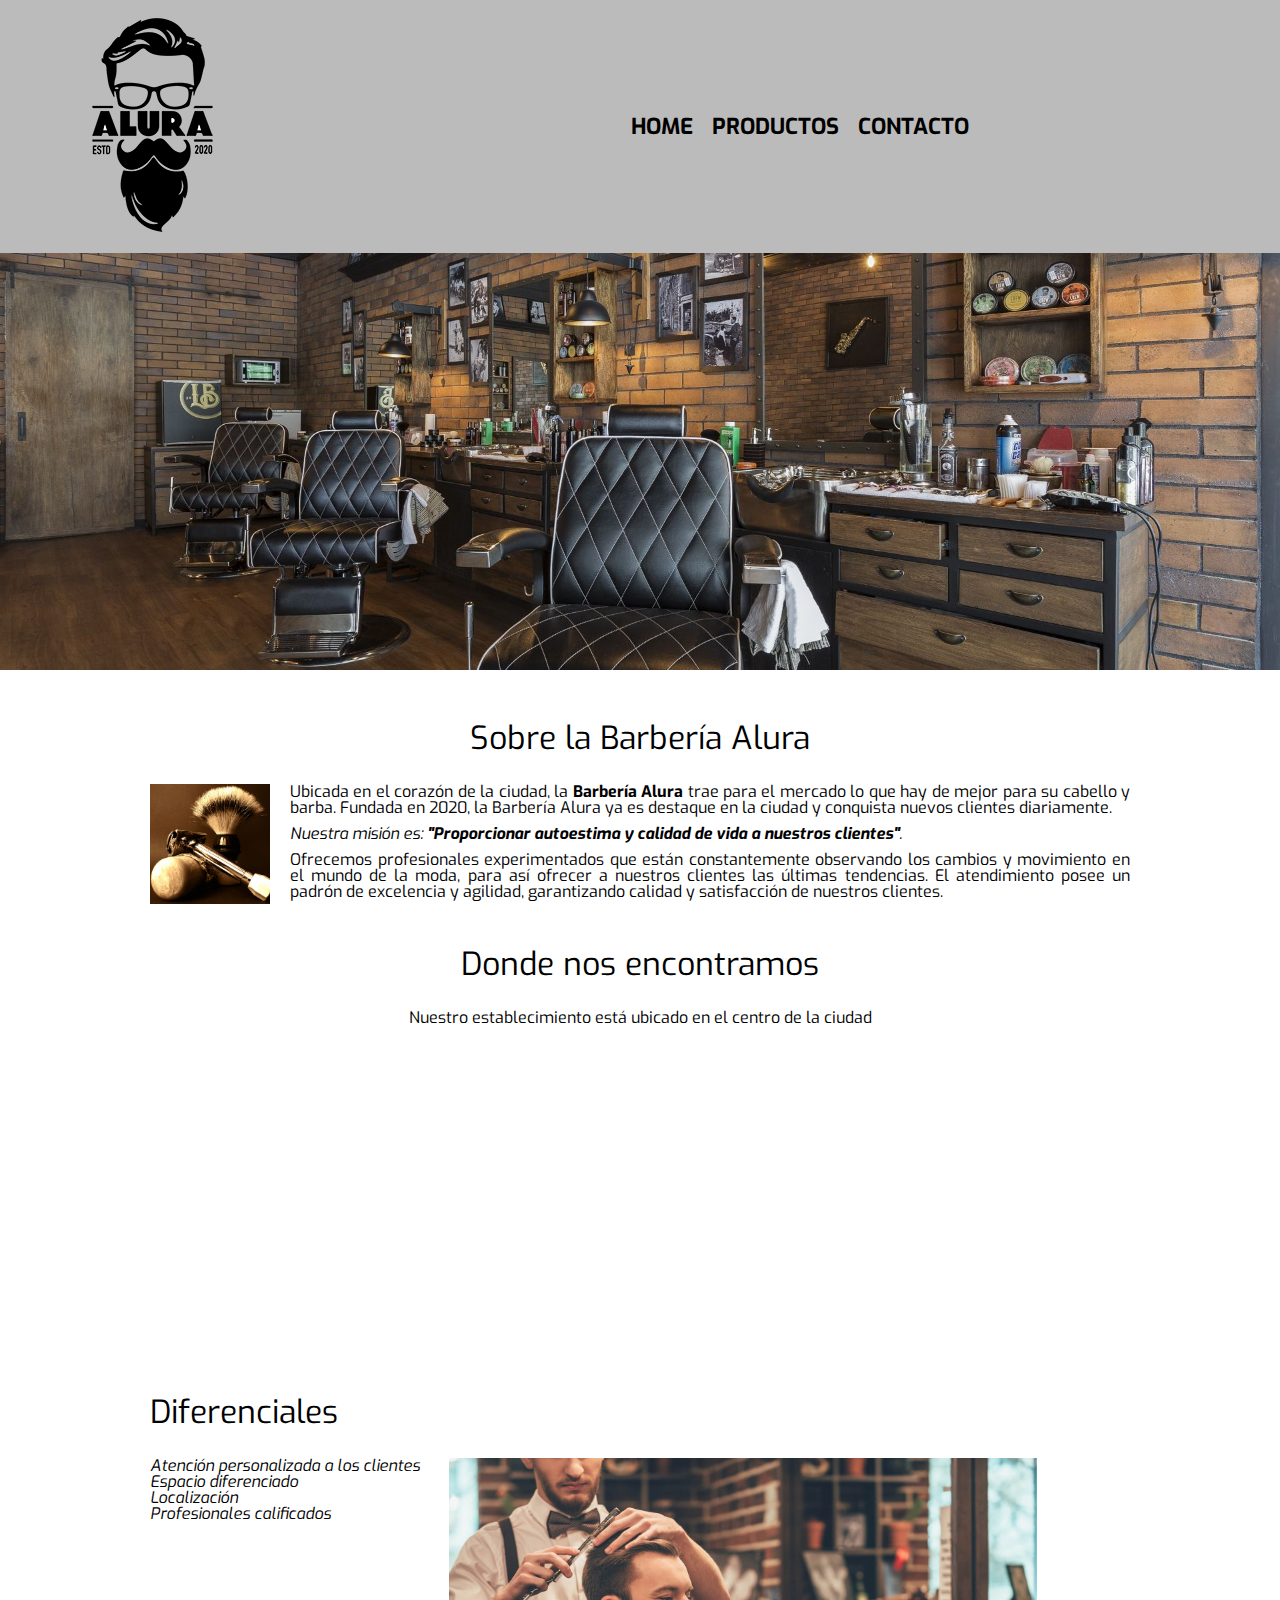
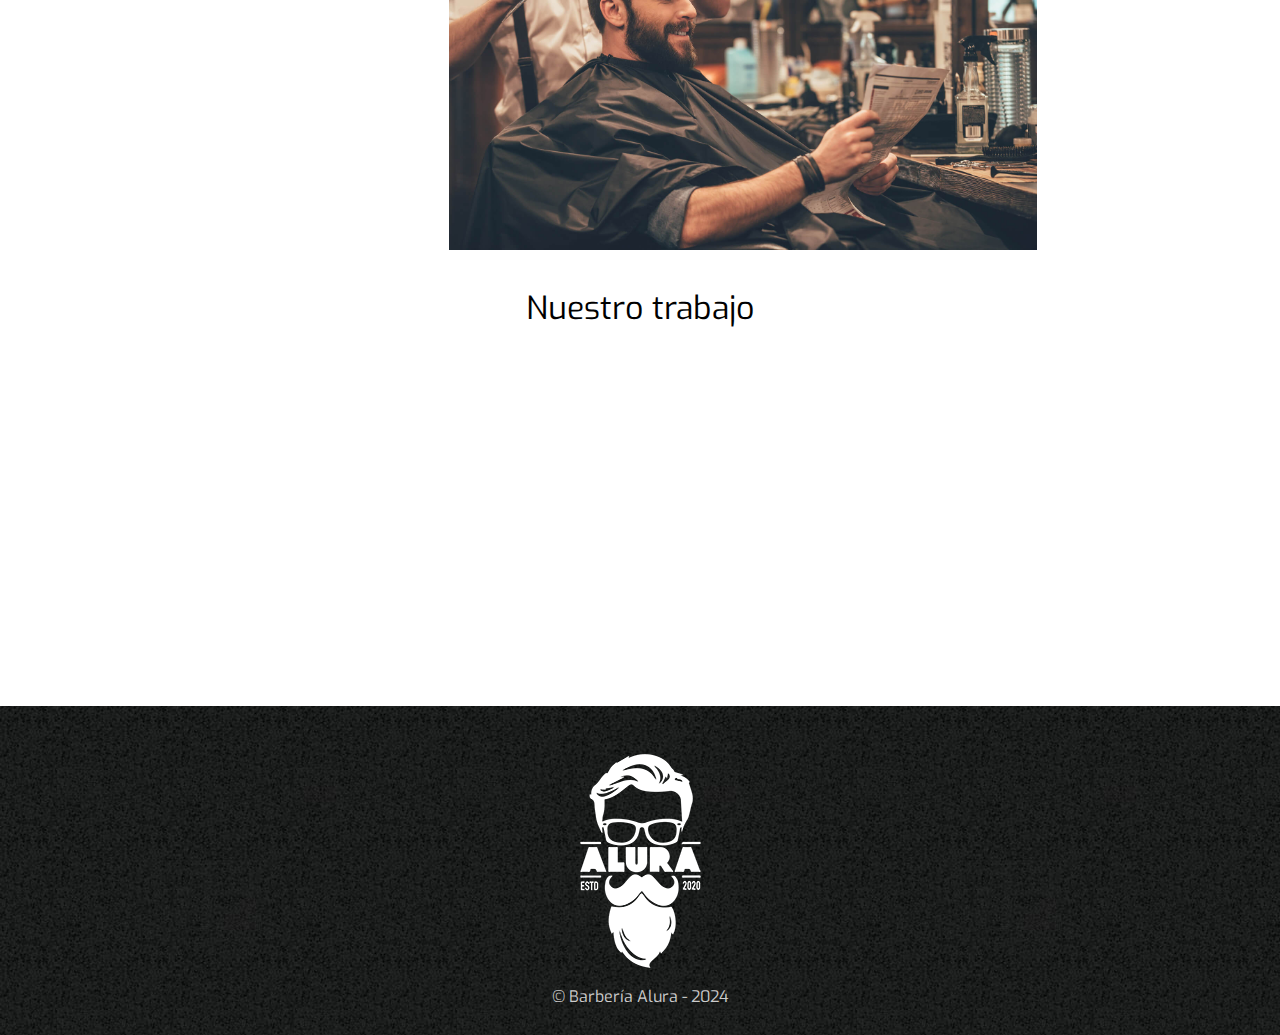
==== index.html @ 58c38e00 "Primer Commit del primer proyecto de Alura" ====
<!DOCTYPE html>
<html lang="es">

<head>
    <meta charset="UTF-8">
    <meta name="viewport" content="width=device-width, initial-scale=1.0">
    <title>Berbería Alura</title>
    <link rel="stylesheet" href="normalize.css">
    <link rel="stylesheet" href="reset.css">
    <link rel="stylesheet" href="style.css">
    <link rel="stylesheet" href="style-index.css">
    <link rel="shortcut icon" href="imagenes/logo-blanco.png">
    <link rel="preconnect" href="https://fonts.googleapis.com">
    <link rel="preconnect" href="https://fonts.gstatic.com" crossorigin>
    <link
        href="https://fonts.googleapis.com/css2?family=Bebas+Neue&family=Bungee+Spice&family=Exo:ital,wght@0,100..900;1,100..900&display=swap"
        rel="stylesheet">
</head>

<body>
    <header>
        <div class="caja">
            <h1>
                <a href="index.html"><img src="imagenes/logo.png" alt="Logo"></a>
            </h1>
            <nav>
                <ul>
                    <li><a href="index.html">Home</a></li>
                    <li><a href="productos.html">Productos</a></li>
                    <li><a href="contacto.html">Contacto</a></li>
                </ul>
            </nav>
            <div class="caja-imagen-header">
                <img src="imagenes/img.png" alt="" class="imagen-header">
            </div>
        </div>
    </header>
    <main>
        <img src="imagenes/banner.jpg" alt="Foto de la barbería" class="banner__img">

        <section class="principal">
            <h2 class="titulo-principal">Sobre la Barbería Alura</h2>
            <img class="utensillos" src="imagenes/utensilios.jpg" alt="Utensillos de barbería">
            <p class="descripcion">Ubicada en el corazón de la ciudad, la <strong>Barbería Alura</strong> trae para el
                mercado lo que hay de mejor para su cabello y barba. Fundada en 2020, la Barbería Alura ya es destaque
                en la ciudad y conquista nuevos clientes diariamente.</p>

            <p id="mision"><em>Nuestra misión es: <strong>"Proporcionar autoestima y calidad de vida a nuestros
                        clientes"</strong>.</em></p>

            <p>Ofrecemos profesionales experimentados que están constantemente observando los cambios y movimiento en el
                mundo
                de la moda, para así ofrecer a nuestros clientes las últimas tendencias. El atendimiento posee un padrón
                de
                excelencia y agilidad, garantizando calidad y satisfacción de nuestros clientes.</p>
        </section>

        <section class="mapa">
            <h3>Donde nos encontramos</h3>
            <p>Nuestro establecimiento está ubicado en el centro de la ciudad</p>
            <iframe src="https://www.google.com/maps/embed?pb=!1m18!1m12!1m3!1d2322.175413313352!2d-58.37146434509868!3d-34.602847487849616!2m3!1f0!2f0!3f0!3m2!1i1024!2i768!4f13.1!3m3!1m2!1s0x95a3353319312b4d%3A0x586ba84a25fa84e2!2sPlaza%20Roma!5e0!3m2!1ses!2sar!4v1708977761375!5m2!1ses!2sar" width="100%" height="300" style="border:0;" allowfullscreen="" loading="lazy" referrerpolicy="no-referrer-when-downgrade"></iframe>

        </section>

        <section class="diferenciales">
            <h2>Diferenciales</h2>
            <ul id="diferenciales__lista">
                <li class="item">Atención personalizada a los clientes</li>
                <li class="item">Espacio diferenciado</li>
                <li class="item">Localización</li>
                <li class="item">Profesionales calificados</li>
            </ul>
            <img src="imagenes/diferenciales.jpg" alt="Corte de pelo">
        </section>

        <div class="video">
            <h2>Nuestro trabajo</h2>
            <iframe width="500" height="315" src="https://www.youtube.com/embed/uqNiYeU9fuE" title="Men&#39;s scissor cut #shorts" frameborder="0" allow="accelerometer; autoplay; clipboard-write; encrypted-media; gyroscope; picture-in-picture; web-share" allowfullscreen></iframe>
        </div>
    </main>

    <footer>
        <img src="imagenes/logo-blanco.png" alt="logoBarberíaAlura">
        <p class="copyrigth">&copy Barbería Alura - 2024</p>
    </footer>
</body>

</html>
---- style.css ----
body {
    display: flex;
    flex-direction: column;
    min-height: 100vh;
    margin: 0;
    font-family: "Exo", sans-serif;
}

main {
    flex: 1;
}

footer {
    flex-shrink: 0;
}

/*Todo lo que está arriba permite que el footer siempre esté abajo de todo en la página*/
header {
    background: #BBBBBB;
}

.caja {
    display: flex;
    flex-direction: row;
    justify-content: space-between;
    align-items: center;
}

header a img {
    transition: all 0.5s;
    margin-left: 5vw;
}

header a img:hover {
    transform: scale(1.05);
    transition: all 0.5s;
}

.caja-imagen-header {
    width: 20%;
    padding: 20px 0px 20px 0px;
}

nav {
    display: inline-block;
    margin-left: 25vw;
}

nav li {
    display: inline;
    margin: 0 0 0 15px;
}

nav a {
    text-transform: uppercase;
    color: #000000;
    font-weight: bold;
    font-size: 22px;
    text-decoration: none;
}

nav a:hover {
    color: #a4641b;
    text-decoration: underline;
}

.productos {
    display: flex;
    justify-content: center;
    padding: 5vh;
    transform: scale(.9);
}

.productos li {
    display: inline-block;
    border: 3px solid #000000;
    border-radius: 10px 30px 60px 60px;
    width: 30%;
    max-width: 350px;
    min-width: 280px;
    padding: 30px 20px;
    box-sizing: border-box;
    text-align: center;
    margin: 0 1.5%;
    transition: all 0.5s;
}

.productos li:hover {
    border: 3px solid #a4641b;
    transform: scale(1.05);
    transition: all 0.5s;
}

.productos li:active {
    border-color: #046711;
}

.productos h2 {
    font-size: 2em;
    font-weight: bold;
}

.producto-descripcion {
    font-size: 18px;
}

.producto-precio {
    font-size: 30px;
    font-weight: bold;
}

footer {
    background: url(imagenes/bg.jpg);
    color: #CCCCCC;
    text-align: center;
    padding: 30px;
}

.copyright {
    color: #FFFFFF;
    font-size: 13px;
    margin: 20px;
}
---- style-index.css ----
.banner__img {
    width: 100%;
}
/* Sección PRINCIPAL */
.titulo-principal {
    text-align: center;
    padding: 5% 0% 3%;
    font-size: 2em;
    clear: left;
}

.principal,
.diferenciales, .mapa {
    width: 980px;
    display: block;
    margin: 0 auto;
    text-align: justify;
}

.principal p {
    margin: 0px 0px 10px 0px;
}

.principal strong {
    font-weight: bold;
}

.principal em {
    font-style: italic;
}

.utensillos {
    width: 120px;
    float: left;
    margin: 0px 20px 20px 0px;
}



/* Sección MAPA */
.mapa{
    padding: 3% 0em;
}

.mapa h3{
    font-size: 2em;
    text-align: center;
    padding: 0 0 3% 0;
}
.mapa p{
    padding: 0 0 3% 0;
    text-align: center;
}



/* Sección DIFERENCIALES */
.diferenciales {
}

.item {
    font-style: italic;
}

.diferenciales h2 {
    font-size: 2em;
    padding: 0 0 3% 0%;
}

#diferenciales__lista {
    float: left;
    padding: 0 3% 0 0
}

.diferenciales img {
    width: 60%;
}

.video{
    margin: 3% 0%;
    text-align: center;
}
.video h2{
    font-size: 2em;
    padding: 0 0 2% 0;
}
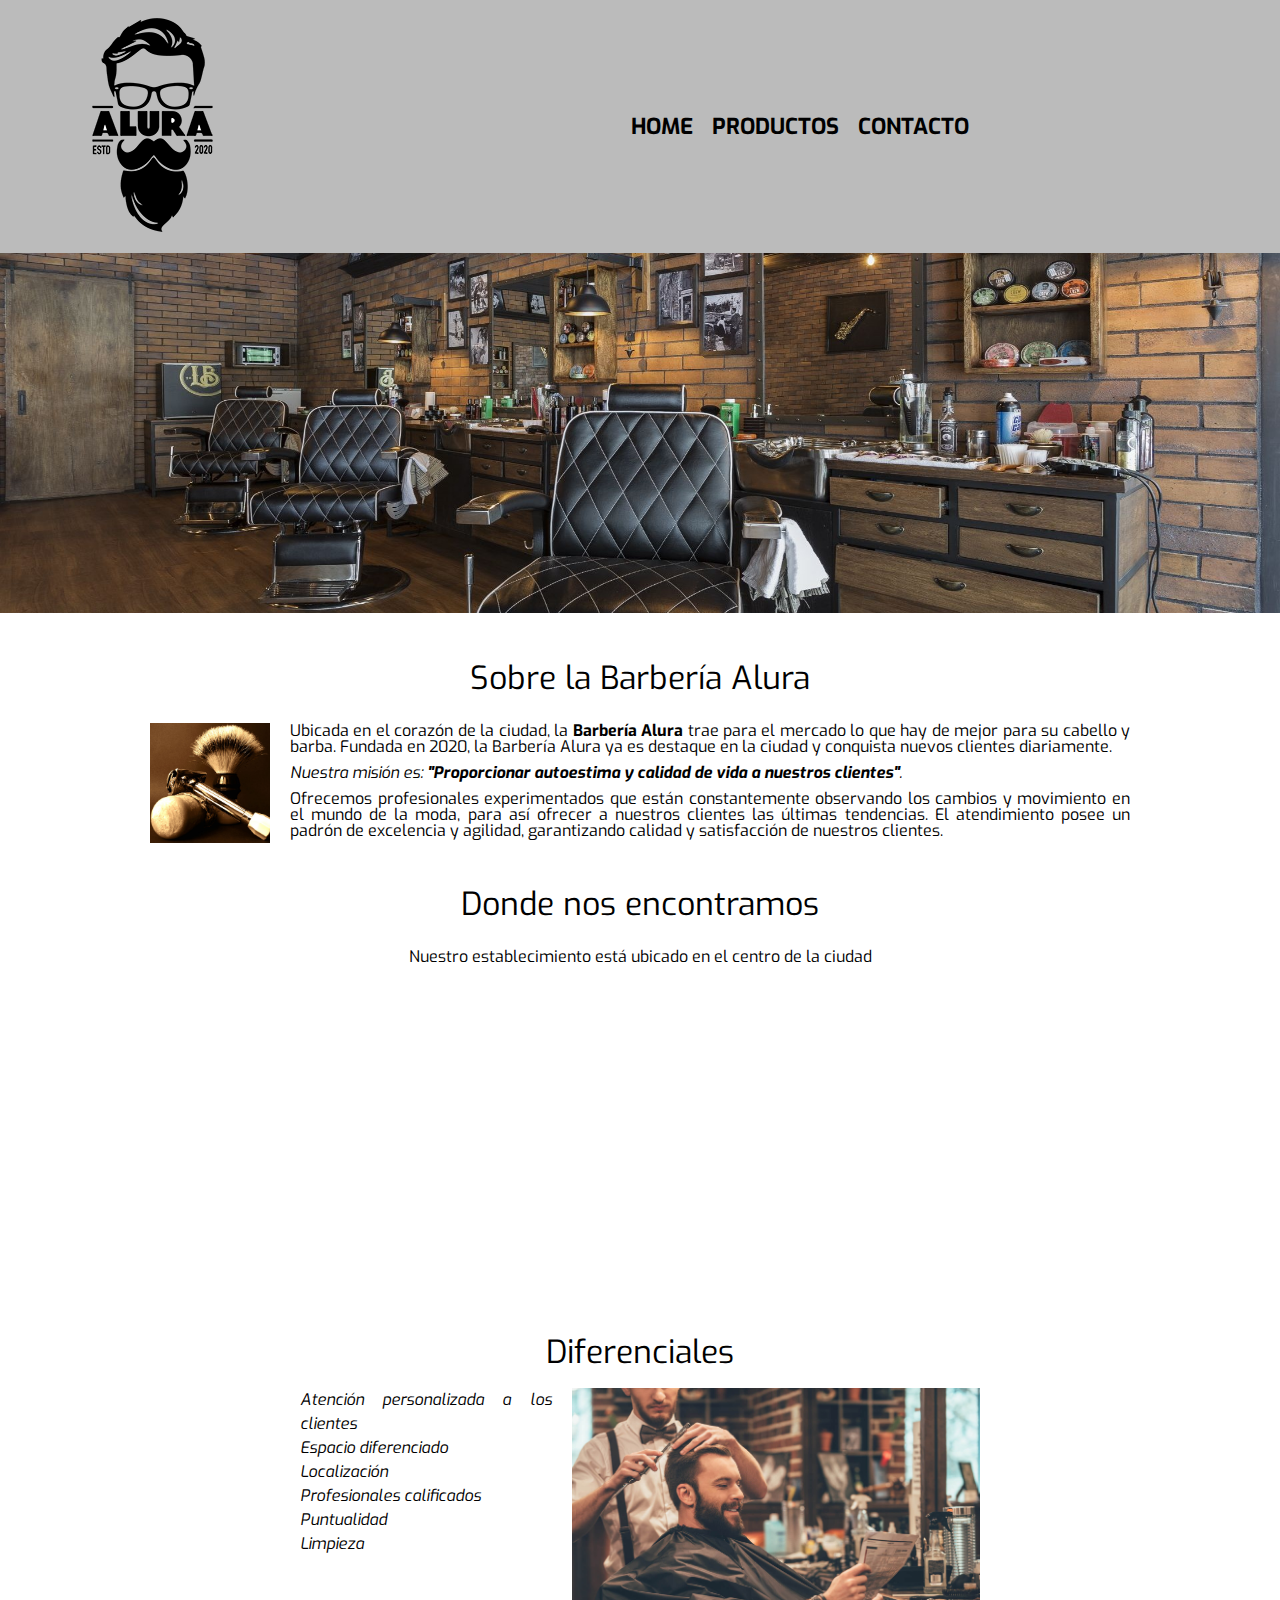
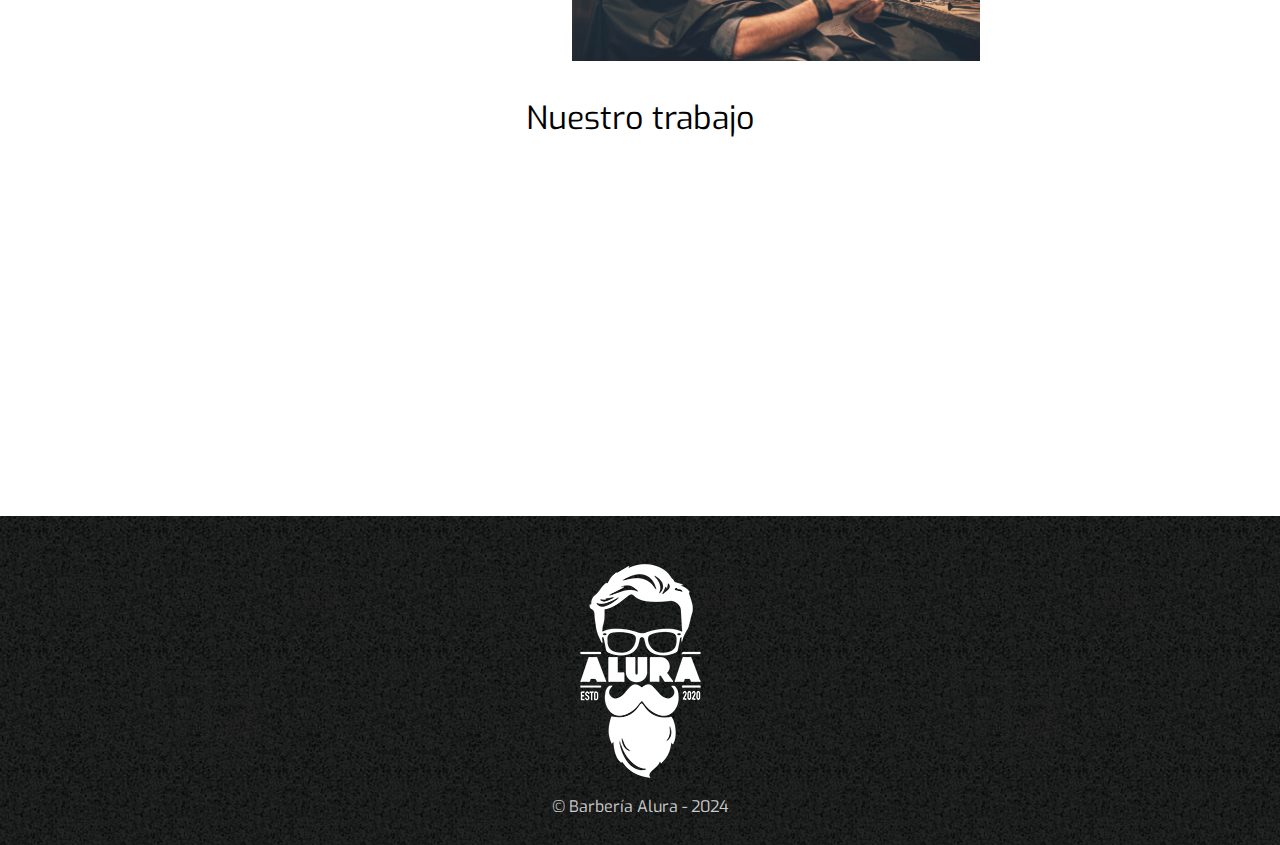
==== commit 3325f632: "Actualización de index y estilos del index" ====
--- a/index.html
+++ b/index.html
@@ -58,24 +58,33 @@
         <section class="mapa">
             <h3>Donde nos encontramos</h3>
             <p>Nuestro establecimiento está ubicado en el centro de la ciudad</p>
-            <iframe src="https://www.google.com/maps/embed?pb=!1m18!1m12!1m3!1d2322.175413313352!2d-58.37146434509868!3d-34.602847487849616!2m3!1f0!2f0!3f0!3m2!1i1024!2i768!4f13.1!3m3!1m2!1s0x95a3353319312b4d%3A0x586ba84a25fa84e2!2sPlaza%20Roma!5e0!3m2!1ses!2sar!4v1708977761375!5m2!1ses!2sar" width="100%" height="300" style="border:0;" allowfullscreen="" loading="lazy" referrerpolicy="no-referrer-when-downgrade"></iframe>
+            <iframe
+                src="https://www.google.com/maps/embed?pb=!1m18!1m12!1m3!1d2322.175413313352!2d-58.37146434509868!3d-34.602847487849616!2m3!1f0!2f0!3f0!3m2!1i1024!2i768!4f13.1!3m3!1m2!1s0x95a3353319312b4d%3A0x586ba84a25fa84e2!2sPlaza%20Roma!5e0!3m2!1ses!2sar!4v1708977761375!5m2!1ses!2sar"
+                width="100%" height="300" style="border:0;" allowfullscreen="" loading="lazy"
+                referrerpolicy="no-referrer-when-downgrade"></iframe>
 
         </section>
 
         <section class="diferenciales">
-            <h2>Diferenciales</h2>
-            <ul id="diferenciales__lista">
-                <li class="item">Atención personalizada a los clientes</li>
-                <li class="item">Espacio diferenciado</li>
-                <li class="item">Localización</li>
-                <li class="item">Profesionales calificados</li>
-            </ul>
-            <img src="imagenes/diferenciales.jpg" alt="Corte de pelo">
+            <div class="contenido-diferenciales">
+                <h3>Diferenciales</h3>
+                <ul id="diferenciales__lista">
+                    <li class="item">Atención personalizada a los clientes</li>
+                    <li class="item">Espacio diferenciado</li>
+                    <li class="item">Localización</li>
+                    <li class="item">Profesionales calificados</li>
+                    <li class="item">Puntualidad</li>
+                    <li class="item">Limpieza</li>
+                </ul><img src="imagenes/diferenciales.jpg" alt="Corte de pelo">
+            </div>
         </section>
 
         <div class="video">
-            <h2>Nuestro trabajo</h2>
-            <iframe width="500" height="315" src="https://www.youtube.com/embed/uqNiYeU9fuE" title="Men&#39;s scissor cut #shorts" frameborder="0" allow="accelerometer; autoplay; clipboard-write; encrypted-media; gyroscope; picture-in-picture; web-share" allowfullscreen></iframe>
+            <h3>Nuestro trabajo</h3>
+            <iframe width="500" height="315" src="https://www.youtube.com/embed/uqNiYeU9fuE"
+                title="Men&#39;s scissor cut #shorts" frameborder="0"
+                allow="accelerometer; autoplay; clipboard-write; encrypted-media; gyroscope; picture-in-picture; web-share"
+                allowfullscreen></iframe>
         </div>
     </main>
 
--- a/style-index.css
+++ b/style-index.css
@@ -1,5 +1,8 @@
 .banner__img {
+    display: block;
+    margin: 0 auto;
     width: 100%;
+    height: 40vh;
 }
 /* Sección PRINCIPAL */
 .titulo-principal {
@@ -55,21 +58,25 @@
 
 
 /* Sección DIFERENCIALES */
-.diferenciales {
+.contenido-diferenciales {
+    width: 680px;
+    margin: 0 auto;
 }
-
-.item {
-    font-style: italic;
-}
-
-.diferenciales h2 {
+.contenido-diferenciales h3 {
+    text-align: center;
     font-size: 2em;
     padding: 0 0 3% 0%;
 }
 
 #diferenciales__lista {
-    float: left;
-    padding: 0 3% 0 0
+    display: inline-block;
+    width: 40%;
+    vertical-align: top;
+    padding: 0 3% 0 0;
+}
+.item {
+    font-style: italic;
+    line-height: 1.5;
 }
 
 .diferenciales img {
@@ -80,7 +87,7 @@
     margin: 3% 0%;
     text-align: center;
 }
-.video h2{
+.video h3{
     font-size: 2em;
     padding: 0 0 2% 0;
 }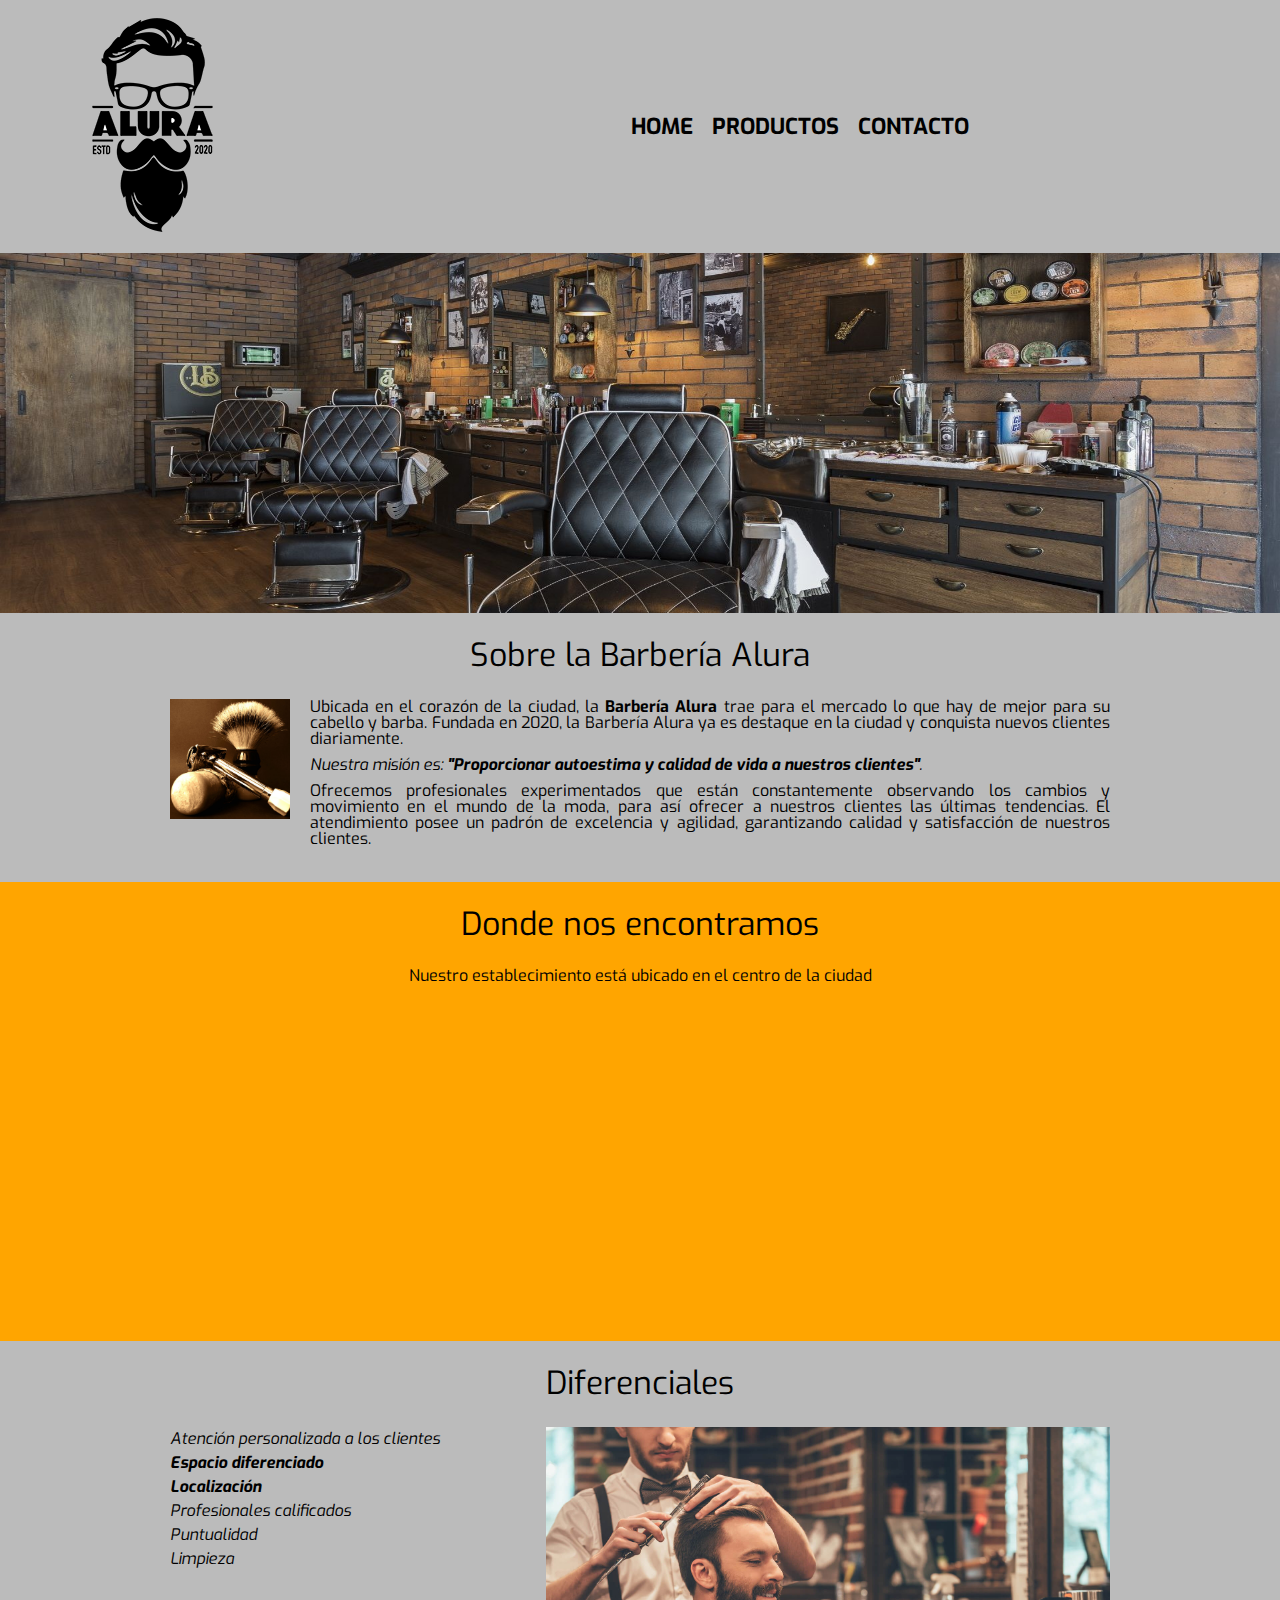
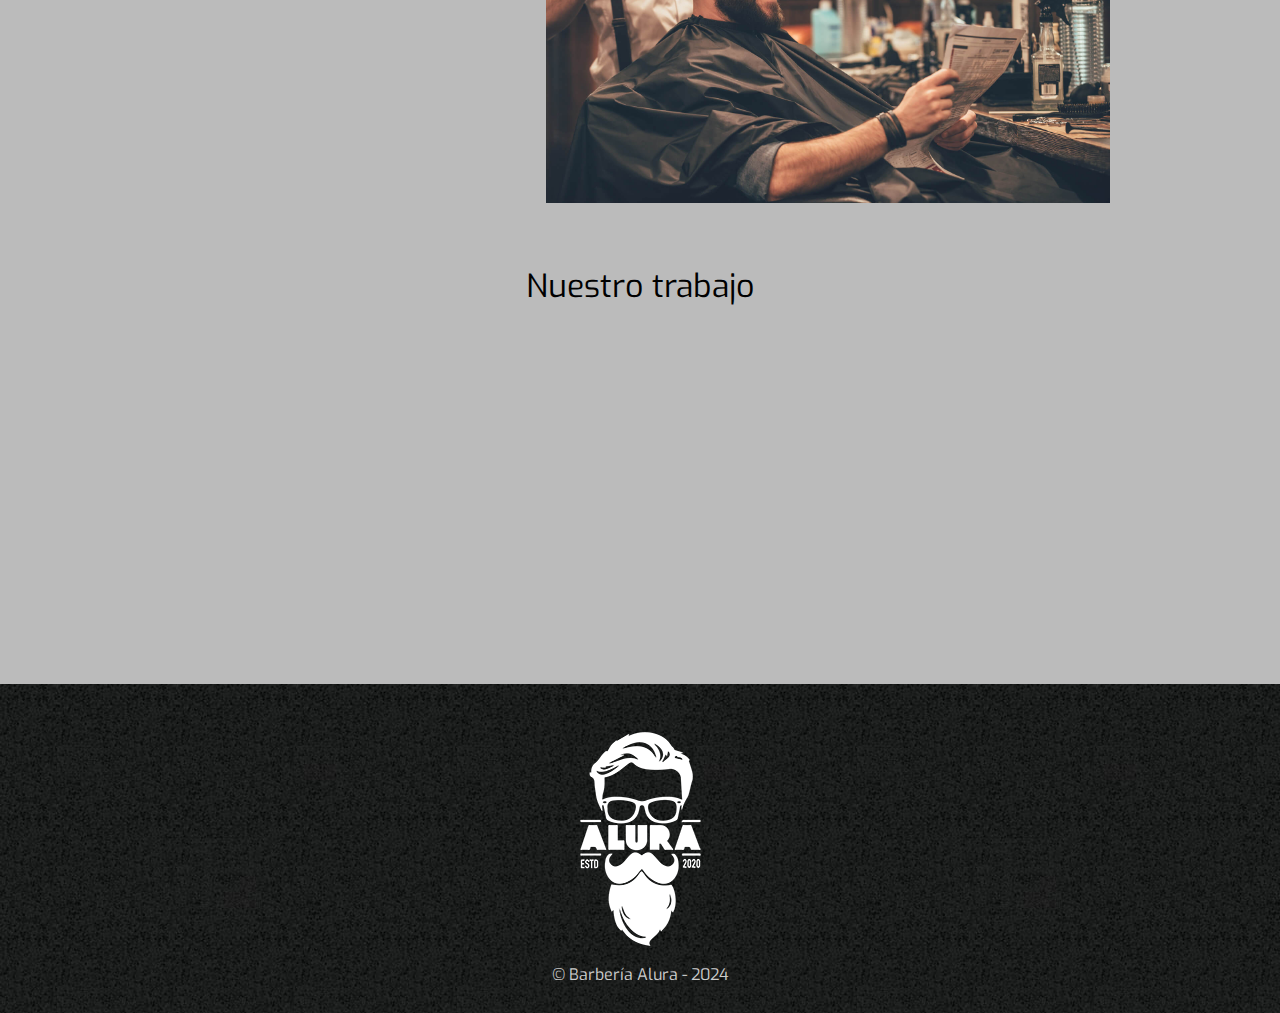
==== commit 00637ada: "Se corrigen espacios entre secciones del index. Se agregan subdivisores de contenido en cada sección" ====
--- a/index.html
+++ b/index.html
@@ -39,6 +39,7 @@
         <img src="imagenes/banner.jpg" alt="Foto de la barbería" class="banner__img">
 
         <section class="principal">
+            <div class="contenido-principal">
             <h2 class="titulo-principal">Sobre la Barbería Alura</h2>
             <img class="utensillos" src="imagenes/utensilios.jpg" alt="Utensillos de barbería">
             <p class="descripcion">Ubicada en el corazón de la ciudad, la <strong>Barbería Alura</strong> trae para el
@@ -53,28 +54,31 @@
                 de la moda, para así ofrecer a nuestros clientes las últimas tendencias. El atendimiento posee un padrón
                 de
                 excelencia y agilidad, garantizando calidad y satisfacción de nuestros clientes.</p>
+            </div>
         </section>
 
         <section class="mapa">
-            <h3>Donde nos encontramos</h3>
-            <p>Nuestro establecimiento está ubicado en el centro de la ciudad</p>
-            <iframe
-                src="https://www.google.com/maps/embed?pb=!1m18!1m12!1m3!1d2322.175413313352!2d-58.37146434509868!3d-34.602847487849616!2m3!1f0!2f0!3f0!3m2!1i1024!2i768!4f13.1!3m3!1m2!1s0x95a3353319312b4d%3A0x586ba84a25fa84e2!2sPlaza%20Roma!5e0!3m2!1ses!2sar!4v1708977761375!5m2!1ses!2sar"
-                width="100%" height="300" style="border:0;" allowfullscreen="" loading="lazy"
-                referrerpolicy="no-referrer-when-downgrade"></iframe>
+            <div class="contenido-mapa">
+                <h3>Donde nos encontramos</h3>
+                <p>Nuestro establecimiento está ubicado en el centro de la ciudad</p>
+                <iframe
+                    src="https://www.google.com/maps/embed?pb=!1m18!1m12!1m3!1d2322.175413313352!2d-58.37146434509868!3d-34.602847487849616!2m3!1f0!2f0!3f0!3m2!1i1024!2i768!4f13.1!3m3!1m2!1s0x95a3353319312b4d%3A0x586ba84a25fa84e2!2sPlaza%20Roma!5e0!3m2!1ses!2sar!4v1708977761375!5m2!1ses!2sar"
+                    width="100%" height="300" style="border:0;" allowfullscreen="" loading="lazy"
+                    referrerpolicy="no-referrer-when-downgrade"></iframe>
+            </div>
+        </section>
 
-        </section>
 
         <section class="diferenciales">
             <div class="contenido-diferenciales">
                 <h3>Diferenciales</h3>
                 <ul id="diferenciales__lista">
-                    <li class="item">Atención personalizada a los clientes</li>
-                    <li class="item">Espacio diferenciado</li>
-                    <li class="item">Localización</li>
-                    <li class="item">Profesionales calificados</li>
-                    <li class="item">Puntualidad</li>
-                    <li class="item">Limpieza</li>
+                    <li class="items">Atención personalizada a los clientes</li>
+                    <li class="items">Espacio diferenciado</li>
+                    <li class="items">Localización</li>
+                    <li class="items">Profesionales calificados</li>
+                    <li class="items">Puntualidad</li>
+                    <li class="items">Limpieza</li>
                 </ul><img src="imagenes/diferenciales.jpg" alt="Corte de pelo">
             </div>
         </section>
--- a/style.css
+++ b/style.css
@@ -8,6 +8,7 @@
 
 main {
     flex: 1;
+    background-color: #BBBBBB;
 }
 
 footer {
--- a/style-index.css
+++ b/style-index.css
@@ -7,28 +7,29 @@
 /* Sección PRINCIPAL */
 .titulo-principal {
     text-align: center;
-    padding: 5% 0% 3%;
+    padding: 0% 0% 3%;
     font-size: 2em;
     clear: left;
 }
 
-.principal,
-.diferenciales, .mapa {
-    width: 980px;
+.contenido-principal,
+.contenido-diferenciales, .contenido-mapa {
+    width: 940px;
     display: block;
     margin: 0 auto;
+    padding: 2% 0em;
     text-align: justify;
 }
 
-.principal p {
+.contenido-principal p {
     margin: 0px 0px 10px 0px;
 }
 
-.principal strong {
+.contenido-principal strong {
     font-weight: bold;
 }
 
-.principal em {
+.contenido-principal em {
     font-style: italic;
 }
 
@@ -38,11 +39,12 @@
     margin: 0px 20px 20px 0px;
 }
 
-
-
 /* Sección MAPA */
 .mapa{
-    padding: 3% 0em;
+    background-color: orange;
+}
+
+.contenido-mapa{
 }
 
 .mapa h3{
@@ -59,8 +61,6 @@
 
 /* Sección DIFERENCIALES */
 .contenido-diferenciales {
-    width: 680px;
-    margin: 0 auto;
 }
 .contenido-diferenciales h3 {
     text-align: center;
@@ -74,9 +74,13 @@
     vertical-align: top;
     padding: 0 3% 0 0;
 }
-.item {
+.items {
     font-style: italic;
     line-height: 1.5;
+
+}
+.items:nth-child(3), .items:nth-child(2) {
+    font-weight: bold;
 }
 
 .diferenciales img {
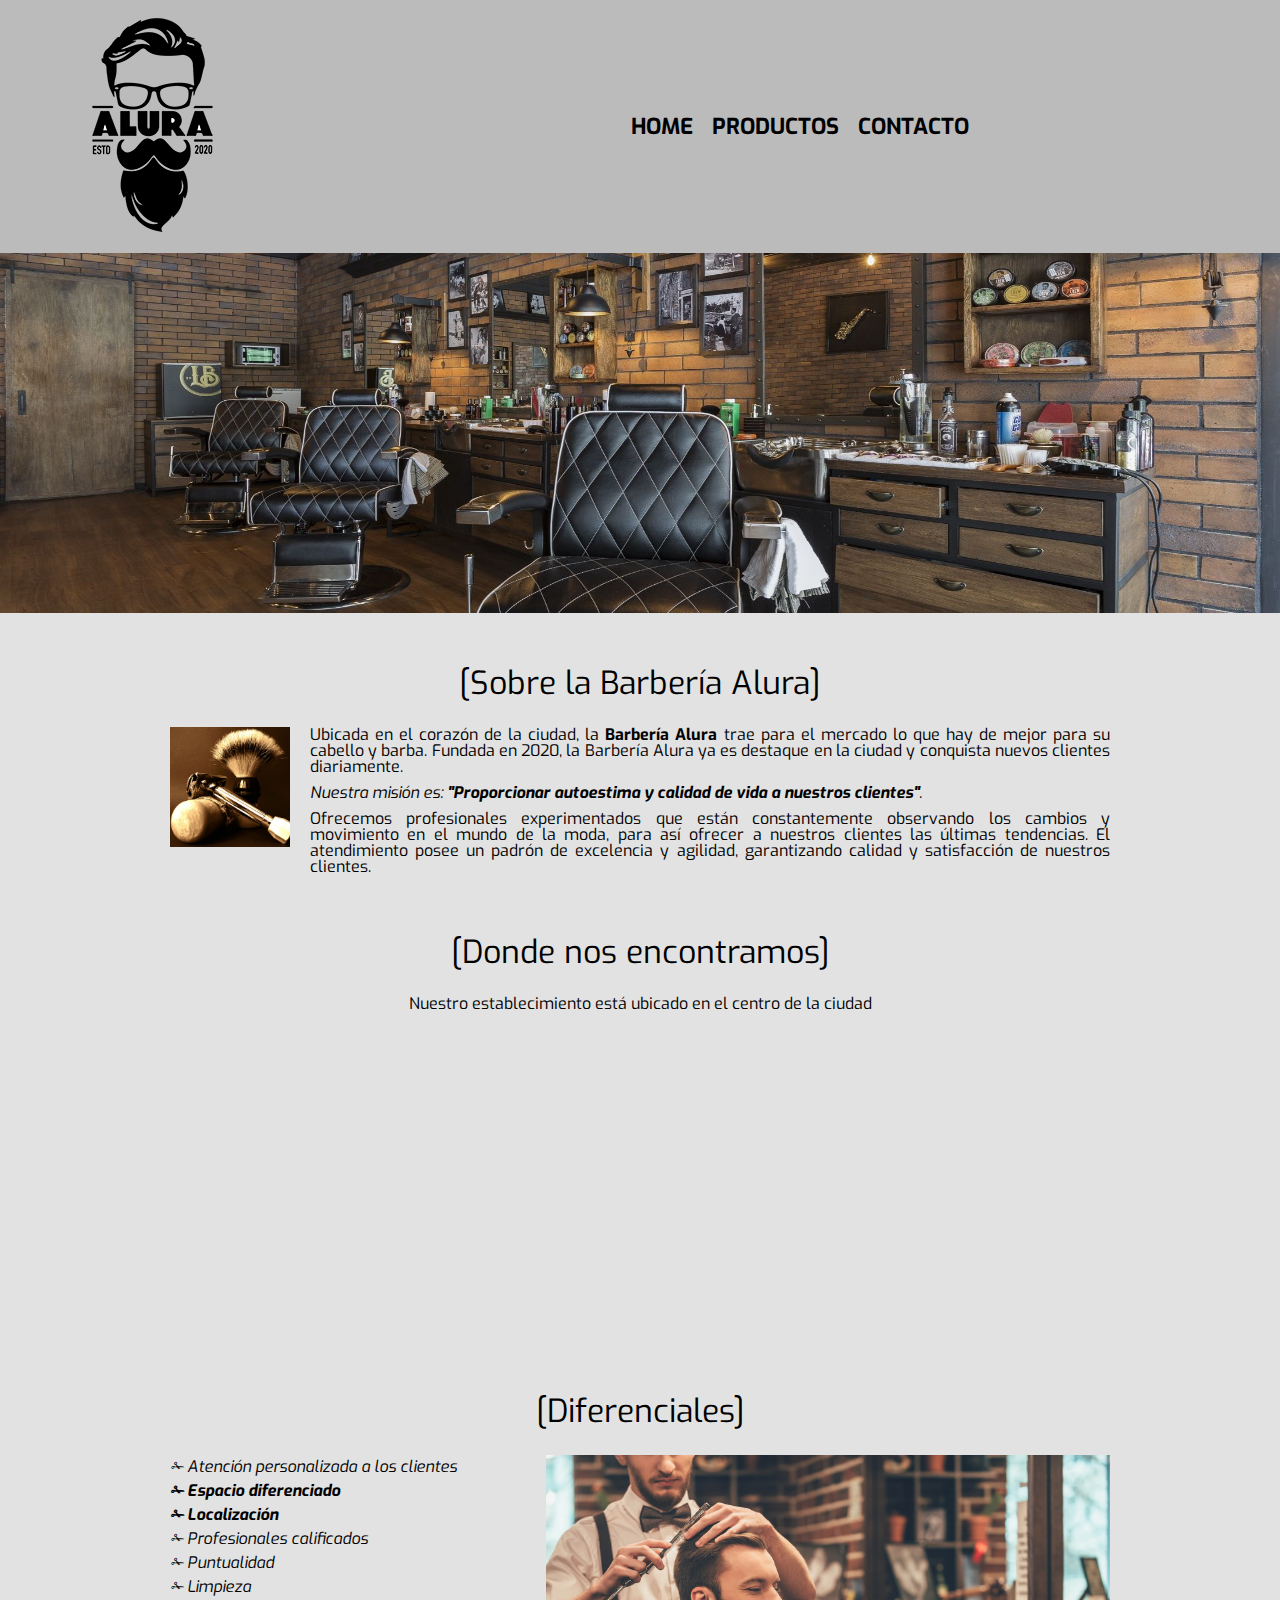
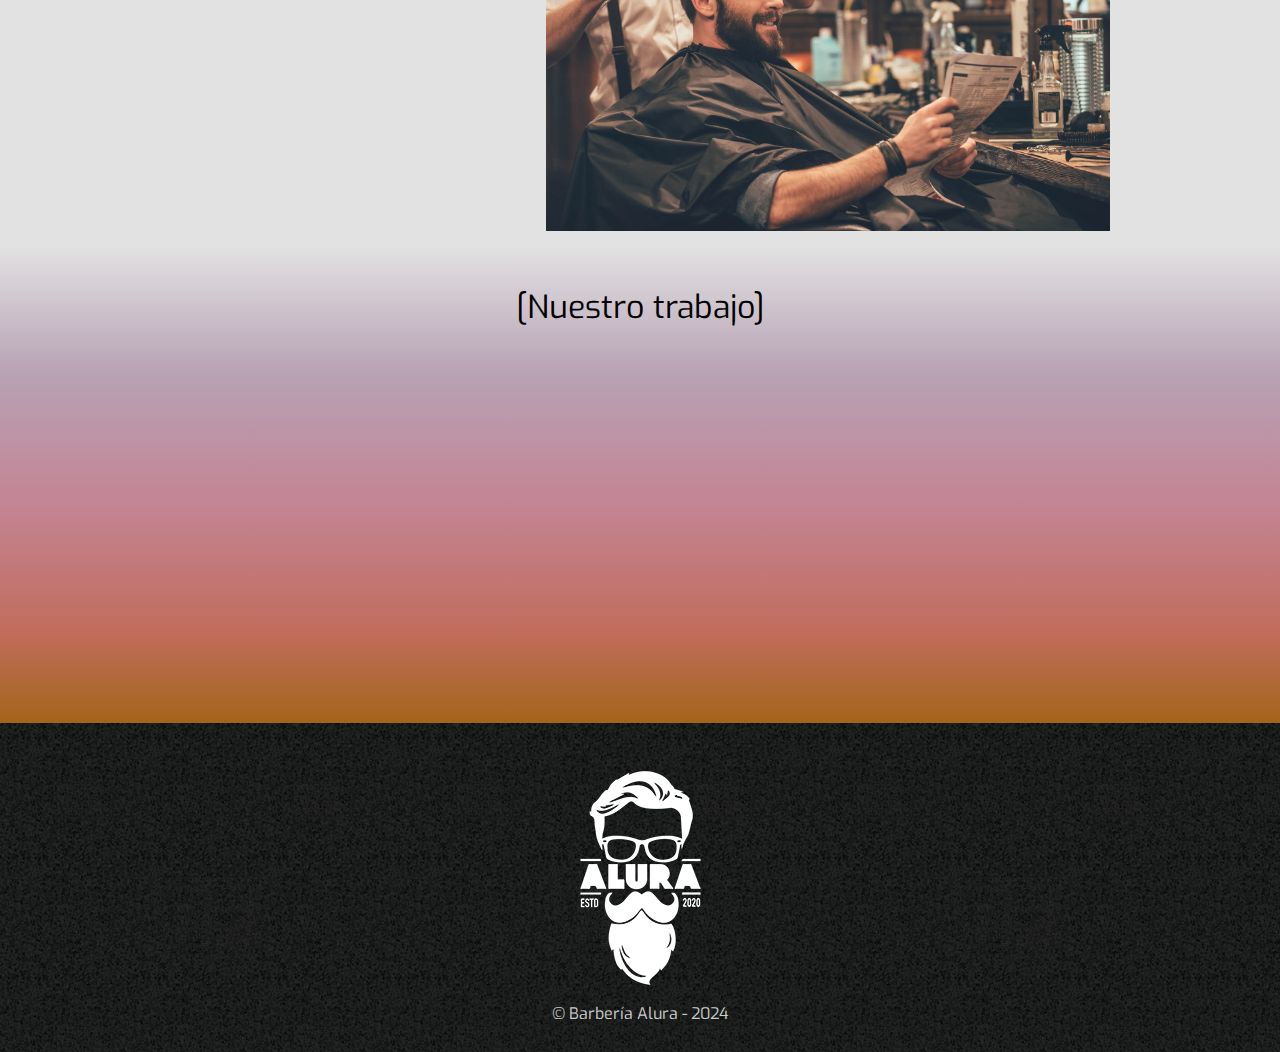
==== commit 8bbc2860: "Se agregan modificaciones a los títulos, secciones, iconos en diferenciales y se aplica estilo de de" ====
--- a/index.html
+++ b/index.html
@@ -40,7 +40,7 @@
 
         <section class="principal">
             <div class="contenido-principal">
-            <h2 class="titulo-principal">Sobre la Barbería Alura</h2>
+            <h2 class="titulo-principal correccion-separacion">Sobre la Barbería Alura</h2>
             <img class="utensillos" src="imagenes/utensilios.jpg" alt="Utensillos de barbería">
             <p class="descripcion">Ubicada en el corazón de la ciudad, la <strong>Barbería Alura</strong> trae para el
                 mercado lo que hay de mejor para su cabello y barba. Fundada en 2020, la Barbería Alura ya es destaque
@@ -59,7 +59,7 @@
 
         <section class="mapa">
             <div class="contenido-mapa">
-                <h3>Donde nos encontramos</h3>
+                <h3 class="titulo-principal">Donde nos encontramos</h3>
                 <p>Nuestro establecimiento está ubicado en el centro de la ciudad</p>
                 <iframe
                     src="https://www.google.com/maps/embed?pb=!1m18!1m12!1m3!1d2322.175413313352!2d-58.37146434509868!3d-34.602847487849616!2m3!1f0!2f0!3f0!3m2!1i1024!2i768!4f13.1!3m3!1m2!1s0x95a3353319312b4d%3A0x586ba84a25fa84e2!2sPlaza%20Roma!5e0!3m2!1ses!2sar!4v1708977761375!5m2!1ses!2sar"
@@ -71,7 +71,7 @@
 
         <section class="diferenciales">
             <div class="contenido-diferenciales">
-                <h3>Diferenciales</h3>
+                <h3 class="titulo-principal">Diferenciales</h3>
                 <ul id="diferenciales__lista">
                     <li class="items">Atención personalizada a los clientes</li>
                     <li class="items">Espacio diferenciado</li>
@@ -80,16 +80,16 @@
                     <li class="items">Puntualidad</li>
                     <li class="items">Limpieza</li>
                 </ul><img src="imagenes/diferenciales.jpg" alt="Corte de pelo">
+                <div class="video">
+                    <h3 class="titulo-principal correccion-separacion">Nuestro trabajo</h3>
+                    <iframe width="500" height="315" src="https://www.youtube.com/embed/uqNiYeU9fuE"
+                        title="Men&#39;s scissor cut #shorts" frameborder="0"
+                        allow="accelerometer; autoplay; clipboard-write; encrypted-media; gyroscope; picture-in-picture; web-share"
+                        allowfullscreen></iframe>
+                </div>
             </div>
         </section>
 
-        <div class="video">
-            <h3>Nuestro trabajo</h3>
-            <iframe width="500" height="315" src="https://www.youtube.com/embed/uqNiYeU9fuE"
-                title="Men&#39;s scissor cut #shorts" frameborder="0"
-                allow="accelerometer; autoplay; clipboard-write; encrypted-media; gyroscope; picture-in-picture; web-share"
-                allowfullscreen></iframe>
-        </div>
     </main>
 
     <footer>
--- a/style.css
+++ b/style.css
@@ -8,7 +8,6 @@
 
 main {
     flex: 1;
-    background-color: #BBBBBB;
 }
 
 footer {
--- a/style-index.css
+++ b/style-index.css
@@ -4,20 +4,33 @@
     width: 100%;
     height: 40vh;
 }
+
 /* Sección PRINCIPAL */
+
+.principal{
+    background-color: #e2e2e2;
+}
 .titulo-principal {
     text-align: center;
-    padding: 0% 0% 3%;
+    padding: 0% 0 3%;
     font-size: 2em;
     clear: left;
 }
+.titulo-principal:before{
+    content: "[";
+}
+.titulo-principal:after{
+    content: "]";
+}
+
 
 .contenido-principal,
-.contenido-diferenciales, .contenido-mapa {
+.contenido-diferenciales,
+.contenido-mapa {
     width: 940px;
     display: block;
     margin: 0 auto;
-    padding: 2% 0em;
+    padding: 2% 0;
     text-align: justify;
 }
 
@@ -39,34 +52,28 @@
     margin: 0px 20px 20px 0px;
 }
 
-/* Sección MAPA */
+/* Sección MAPA 
+.mapa {
+    /* background-image: linear-gradient(120deg, #a6c0fe 0%, #f68084 100%); */
+    /* background-image: linear-gradient(to top, #d9afd9 0%, #97d9e1 100%); */
+    /* background-image: linear-gradient(15deg, #13547a 0%, #80d0c7 100%); */
+    /* background-image: linear-gradient( 135deg, #F05F57 10%, #360940 100%); */
+    /* background: linear-gradient(to right bottom, #051937, #004d7a, #008793, #00bf72, #a8eb12);
+
+} */
 .mapa{
-    background-color: orange;
+    background-color: #e2e2e2;
 }
-
-.contenido-mapa{
-}
-
-.mapa h3{
-    font-size: 2em;
-    text-align: center;
-    padding: 0 0 3% 0;
-}
-.mapa p{
+.mapa p {
     padding: 0 0 3% 0;
     text-align: center;
 }
 
+/* Sección DIFERENCIALES */
+.diferenciales {
+    background-image: linear-gradient(to top, #a4641b, #c26d5f 10%, #c38595, #b8a2b5, #e2e2e2 50%);
+}
 
-
-/* Sección DIFERENCIALES */
-.contenido-diferenciales {
-}
-.contenido-diferenciales h3 {
-    text-align: center;
-    font-size: 2em;
-    padding: 0 0 3% 0%;
-}
 
 #diferenciales__lista {
     display: inline-block;
@@ -74,12 +81,16 @@
     vertical-align: top;
     padding: 0 3% 0 0;
 }
+
 .items {
     font-style: italic;
     line-height: 1.5;
-
 }
-.items:nth-child(3), .items:nth-child(2) {
+.items::before{
+    content: "\2701  ";
+}
+.items:nth-child(3),
+.items:nth-child(2) {
     font-weight: bold;
 }
 
@@ -87,11 +98,11 @@
     width: 60%;
 }
 
-.video{
-    margin: 3% 0%;
+.video {
+    margin: 3% 0% 3%;
     text-align: center;
+    
 }
-.video h3{
-    font-size: 2em;
-    padding: 0 0 2% 0;
+.correccion-separacion{
+    padding-top: 3%;
 }